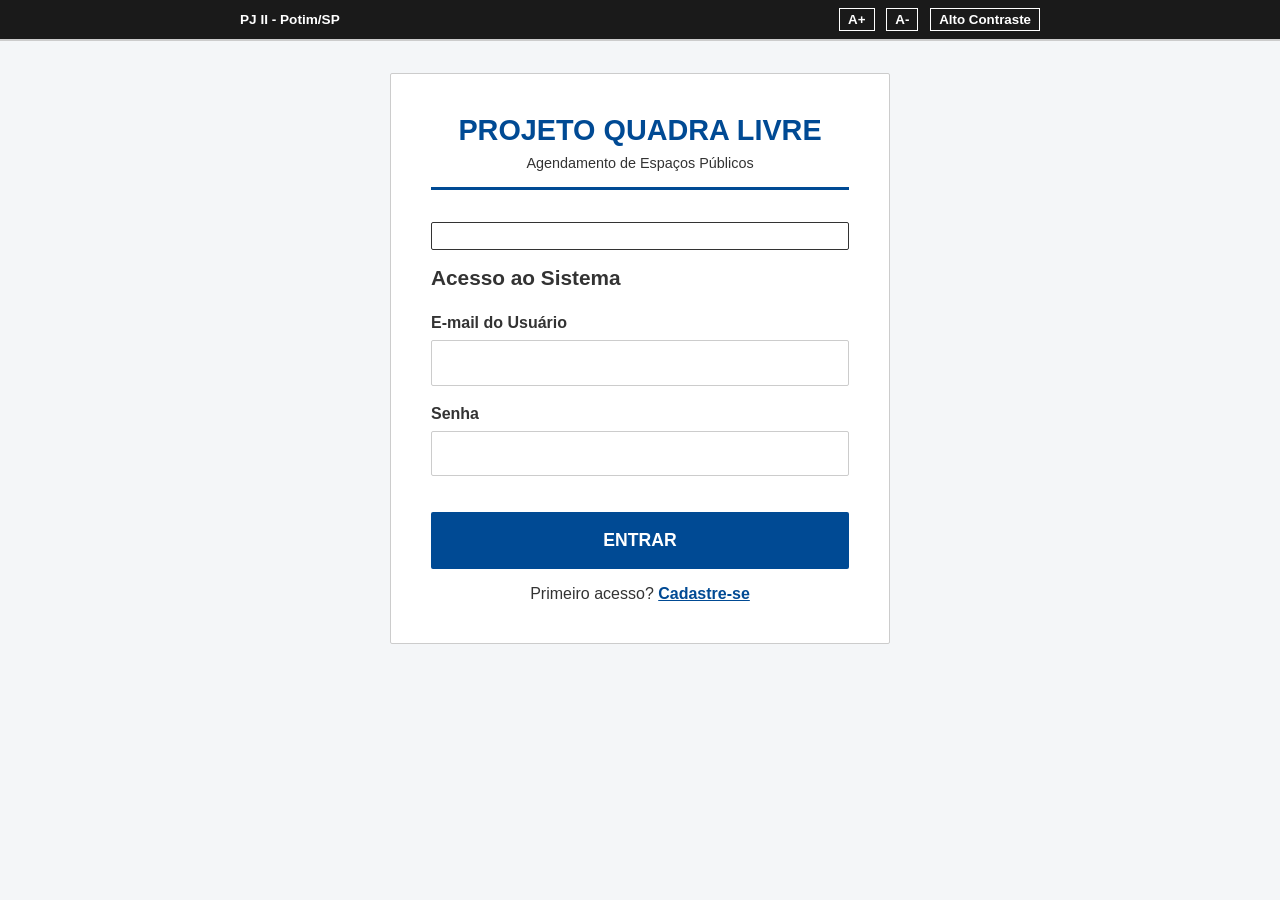
==== frontend/index.html @ debc7e70 "ajuste de textos para apresentação do Projeto Integrador" ====
<!DOCTYPE html>
<html lang="pt-BR">
<head>
    <meta charset="UTF-8">
    <meta name="viewport" content="width=device-width, initial-scale=1.0">
    <title>Portal do Cidadão - QuadraLivre Potim</title>
    <link rel="stylesheet" href="style.css">
</head>
<body>
    
    <!-- BARRA DE ACESSIBILIDADE GOVERNAMENTAL -->
    <div class="barra-acessibilidade">
        <div class="conteudo-acessibilidade">
            <span>PJ II - Potim/SP</span>
            <div class="botoes-acessibilidade">
                <button type="button" id="btn-aumentar-fonte" aria-label="Aumentar tamanho do texto">A+</button>
                <button type="button" id="btn-diminuir-fonte" aria-label="Diminuir tamanho do texto">A-</button>
                <button type="button" id="btn-alto-contraste" aria-label="Ativar Alto Contraste">Alto Contraste</button>
            </div>
        </div>
    </div>

    <main class="container">
        <header>
            <h1>PROJETO QUADRA LIVRE</h1>
            <p>Agendamento de Espaços Públicos</p>
        </header>

        <div id="mensagem-status" aria-live="polite" class="status-escondido"></div>

        <section id="sessao-login">
            <h2>Acesso ao Sistema</h2>
            <form id="form-login">
                <div class="grupo-input">
                    <label for="login-email">E-mail do Usuário</label>
                    <input type="email" id="login-email" name="username" required aria-required="true">
                </div>
                <div class="grupo-input">
                    <label for="login-senha">Senha</label>
                    <input type="password" id="login-senha" name="password" required aria-required="true">
                </div>
                <button type="submit" class="btn-primario">Entrar</button>
            </form>
            <p style="margin-top: 1rem; text-align: center;">Primeiro acesso? <button type="button" id="btn-mostrar-cadastro" class="btn-link">Cadastre-se</button></p>
        </section>

        <section id="sessao-cadastro" class="escondido">
            <h2>Cadastro</h2>
            <form id="form-cadastro">
                <div class="grupo-input">
                    <label for="cadastro-nome">Nome Completo</label>
                    <input type="text" id="cadastro-nome" required aria-required="true">
                </div>
                <div class="grupo-input">
                    <label for="cadastro-email">E-mail</label>
                    <input type="email" id="cadastro-email" required aria-required="true">
                </div>
                <div class="grupo-input">
                    <label for="cadastro-senha">Senha</label>
                    <input type="password" id="cadastro-senha" required aria-required="true">
                </div>
                <button type="submit" class="btn-primario">Registrar</button>
            </form>
            <p style="margin-top: 1rem; text-align: center;"><button type="button" id="btn-mostrar-login" class="btn-link">Voltar ao Login</button></p>
        </section>
    </main>

    <script src="acessibilidade.js"></script>
    <script src="app.js"></script>
</body>
</html>
---- frontend/style.css ----
/* --- VARIÁVEIS INSTITUCIONAIS (Padrão Governo) --- */
:root {
    --bg-color: #f4f6f8;
    --text-color: #333333;
    --primary-color: #004a94;
    --primary-hover: #003366;
    --input-bg: #ffffff;
    --border-color: #cccccc;
    --error-color: #d32f2f;
    
    /* Cores da barra de acessibilidade */
    --barra-bg: #1a1a1a;
    --barra-text: #ffffff;
}

/* --- CLASSE DE ALTO CONTRASTE (Ativada via JS) --- */
body.alto-contraste {
    --bg-color: #000000;
    --text-color: #ffff00;
    --primary-color: #ffff00;
    --primary-hover: #ffffff;
    --input-bg: #000000;
    --border-color: #ffff00;
    --barra-bg: #000000;
    --barra-text: #ffff00;
}

/* --- RESET BÁSICO --- */
* {
    margin: 0;
    padding: 0;
    box-sizing: border-box;
    font-family: Arial, Helvetica, sans-serif;
}

body {
    background-color: var(--bg-color);
    color: var(--text-color);
    min-height: 100vh;
    display: flex;
    flex-direction: column;
    align-items: center;
}

/* --- BARRA DE ACESSIBILIDADE SUPERIOR --- */
.barra-acessibilidade {
    width: 100%;
    background-color: var(--barra-bg);
    color: var(--barra-text);
    padding: 0.5rem 1rem;
    display: flex;
    justify-content: center;
    border-bottom: 2px solid var(--border-color);
}

.conteudo-acessibilidade {
    width: 100%;
    max-width: 800px;
    display: flex;
    justify-content: space-between;
    align-items: center;
    font-size: 0.85rem;
    font-weight: bold;
}

.botoes-acessibilidade button {
    background: none;
    border: 1px solid var(--barra-text);
    color: var(--barra-text);
    padding: 0.2rem 0.5rem;
    margin-left: 0.5rem;
    cursor: pointer;
    font-weight: bold;
}

.botoes-acessibilidade button:hover, .botoes-acessibilidade button:focus {
    background-color: var(--barra-text);
    color: var(--barra-bg);
    outline: 2px solid var(--primary-color);
}

/* --- ESTRUTURA INSTITUCIONAL --- */
.container {
    background-color: var(--input-bg);
    padding: 2.5rem;
    border: 1px solid var(--border-color);
    border-radius: 2px;
    width: 100%;
    max-width: 500px;
    margin-top: 2rem;
    margin-bottom: 2rem;
}

header {
    text-align: center;
    margin-bottom: 2rem;
    padding-bottom: 1rem;
    border-bottom: 3px solid var(--primary-color);
}

header h1 {
    color: var(--primary-color);
    font-size: 1.8rem;
    text-transform: uppercase;
}

header p {
    font-size: 0.9rem;
    color: var(--text-color);
    margin-top: 0.5rem;
}

h2 {
    margin-bottom: 1.5rem;
    font-size: 1.3rem;
    color: var(--text-color);
}

/* --- FORMULÁRIOS --- */
.grupo-input {
    margin-bottom: 1.2rem;
}

.linha-dupla {
    display: flex;
    gap: 1rem;
}
.metade {
    flex: 1;
}

label {
    display: block;
    margin-bottom: 0.5rem;
    font-weight: bold;
}

input, select {
    width: 100%;
    padding: 0.8rem;
    border: 1px solid var(--border-color);
    border-radius: 2px;
    background-color: var(--input-bg);
    color: var(--text-color);
    font-size: 1rem;
}

input:focus, select:focus {
    outline: 3px solid var(--primary-color);
    border-color: var(--primary-color);
}

.btn-primario {
    width: 100%;
    padding: 1rem;
    background-color: var(--primary-color);
    color: #ffffff;
    border: 2px solid var(--primary-color);
    border-radius: 2px;
    font-size: 1.1rem;
    font-weight: bold;
    cursor: pointer;
    margin-top: 1rem;
    text-transform: uppercase;
}

.btn-primario:hover, .btn-primario:focus {
    background-color: var(--primary-hover);
}

body.alto-contraste .btn-primario {
    color: #000000;
}

.btn-link {
    background: none;
    border: none;
    color: var(--primary-color);
    text-decoration: underline;
    cursor: pointer;
    font-size: 1rem;
    font-weight: bold;
}

/* --- UTILITÁRIOS --- */
.escondido { display: none; }

#mensagem-status {
    margin-bottom: 1rem;
    padding: 0.8rem;
    border-radius: 2px;
    text-align: center;
    font-weight: bold;
    border: 1px solid;
}

.msg-erro {
    background-color: #ffebee;
    color: var(--error-color);
    border-color: var(--error-color);
}

.msg-sucesso {
    background-color: #e8f5e9;
    color: #2e7d32;
    border-color: #2e7d32;
}

body.alto-contraste .msg-erro, body.alto-contraste .msg-sucesso {
    background-color: #000000;
    color: #ffff00;
    border-color: #ffff00;
}

/* --- GRID DE QUADRAS COM IMAGEM (NOVO) --- */
.grid-quadras {
    display: grid;
    grid-template-columns: repeat(auto-fill, minmax(220px, 1fr));
    gap: 1.5rem;
    margin-top: 1rem;
}

.card-quadra {
    background-color: var(--input-bg);
    border: 1px solid var(--border-color);
    border-radius: 4px;
    overflow: hidden;
    display: flex;
    flex-direction: column;
}

.card-quadra img {
    width: 100%;
    height: 150px;
    object-fit: cover;
    border-bottom: 1px solid var(--border-color);
}

.card-quadra .info-quadra {
    padding: 1rem;
}

.card-quadra h3 {
    font-size: 1.1rem;
    color: var(--primary-color);
    margin-bottom: 0.5rem;
}

.card-quadra p {
    font-size: 0.9rem;
    margin-bottom: 0.3rem;
}

body.alto-contraste .card-quadra img {
    filter: grayscale(100%) contrast(120%);
}
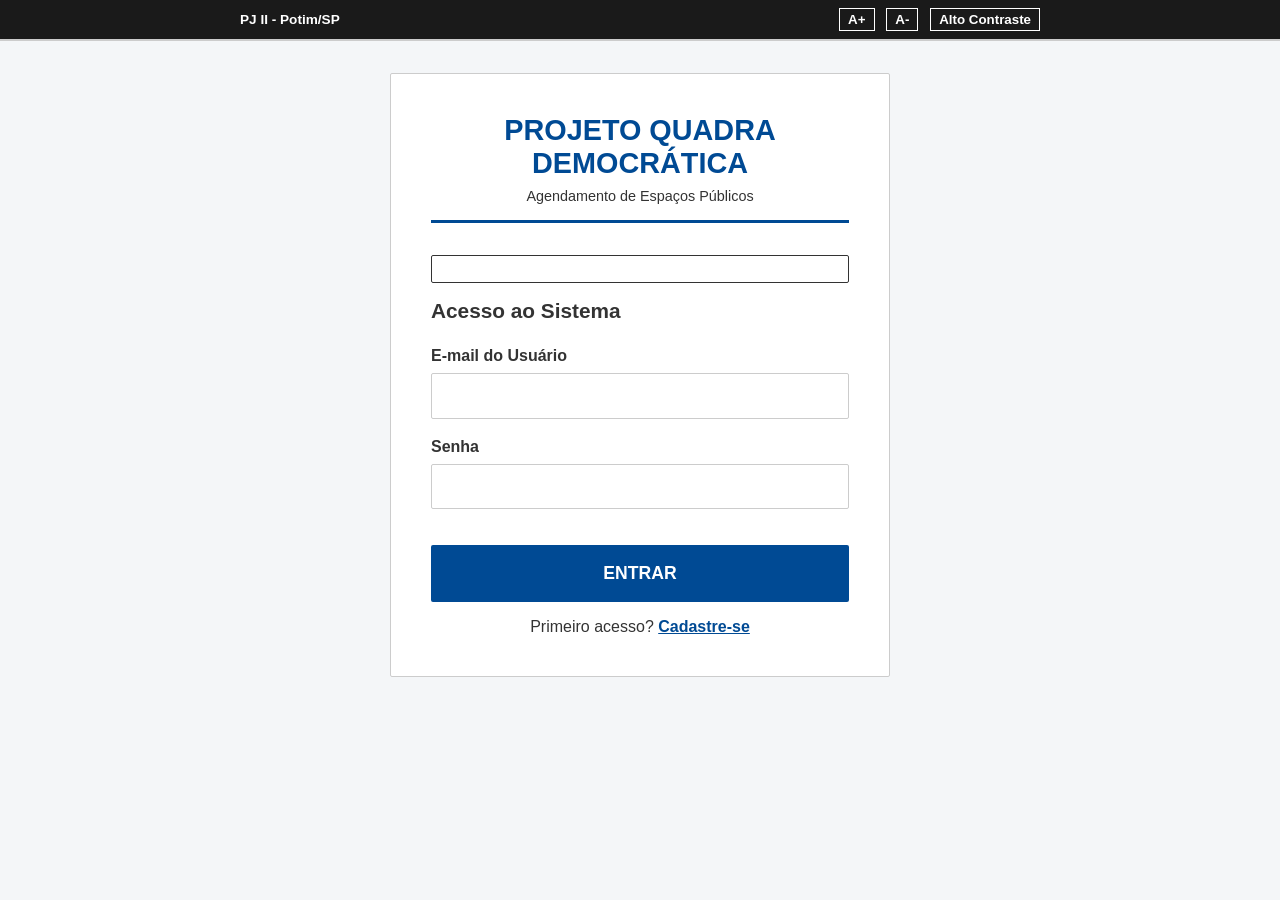
==== commit 3c1617f0: "Mudança dos nomes" ====
--- a/frontend/index.html
+++ b/frontend/index.html
@@ -3,7 +3,7 @@
 <head>
     <meta charset="UTF-8">
     <meta name="viewport" content="width=device-width, initial-scale=1.0">
-    <title>Portal do Cidadão - QuadraLivre Potim</title>
+    <title>Portal do Cidadão - Quadra Democrática Potim</title>
     <link rel="stylesheet" href="style.css">
 </head>
 <body>
@@ -22,7 +22,7 @@
 
     <main class="container">
         <header>
-            <h1>PROJETO QUADRA LIVRE</h1>
+            <h1>PROJETO QUADRA DEMOCRÁTICA</h1>
             <p>Agendamento de Espaços Públicos</p>
         </header>
 
--- a/frontend/style.css
+++ b/frontend/style.css
@@ -1,4 +1,3 @@
-/* --- VARIÁVEIS INSTITUCIONAIS (Padrão Governo) --- */
 :root {
     --bg-color: #f4f6f8;
     --text-color: #333333;
@@ -13,7 +12,6 @@
     --barra-text: #ffffff;
 }
 
-/* --- CLASSE DE ALTO CONTRASTE (Ativada via JS) --- */
 body.alto-contraste {
     --bg-color: #000000;
     --text-color: #ffff00;
@@ -25,7 +23,6 @@
     --barra-text: #ffff00;
 }
 
-/* --- RESET BÁSICO --- */
 * {
     margin: 0;
     padding: 0;
@@ -253,4 +250,29 @@
 
 body.alto-contraste .card-quadra img {
     filter: grayscale(100%) contrast(120%);
+}
+
+/* ========================================== */
+/* CONFIGURAÇÕES DE IMPRESSÃO (TICKET)        */
+/* ========================================== */
+@media print {
+    /* Esconde explicitamente o conteúdo do site sem usar seletores complexos */
+    .barra-acessibilidade,
+    .container {
+        display: none !important;
+    }
+    
+    /* Garante que o ticket ocupa a folha A4 e remove margens da web */
+    #mensagem-status {
+        display: block !important;
+        width: 100% !important;
+        margin: 0 !important;
+        padding: 0 !important;
+        border: none !important;
+    }
+
+    /* Oculta o botão de imprimir no papel (não gasta tinta à toa) */
+    #mensagem-status button {
+        display: none !important;
+    }
 }
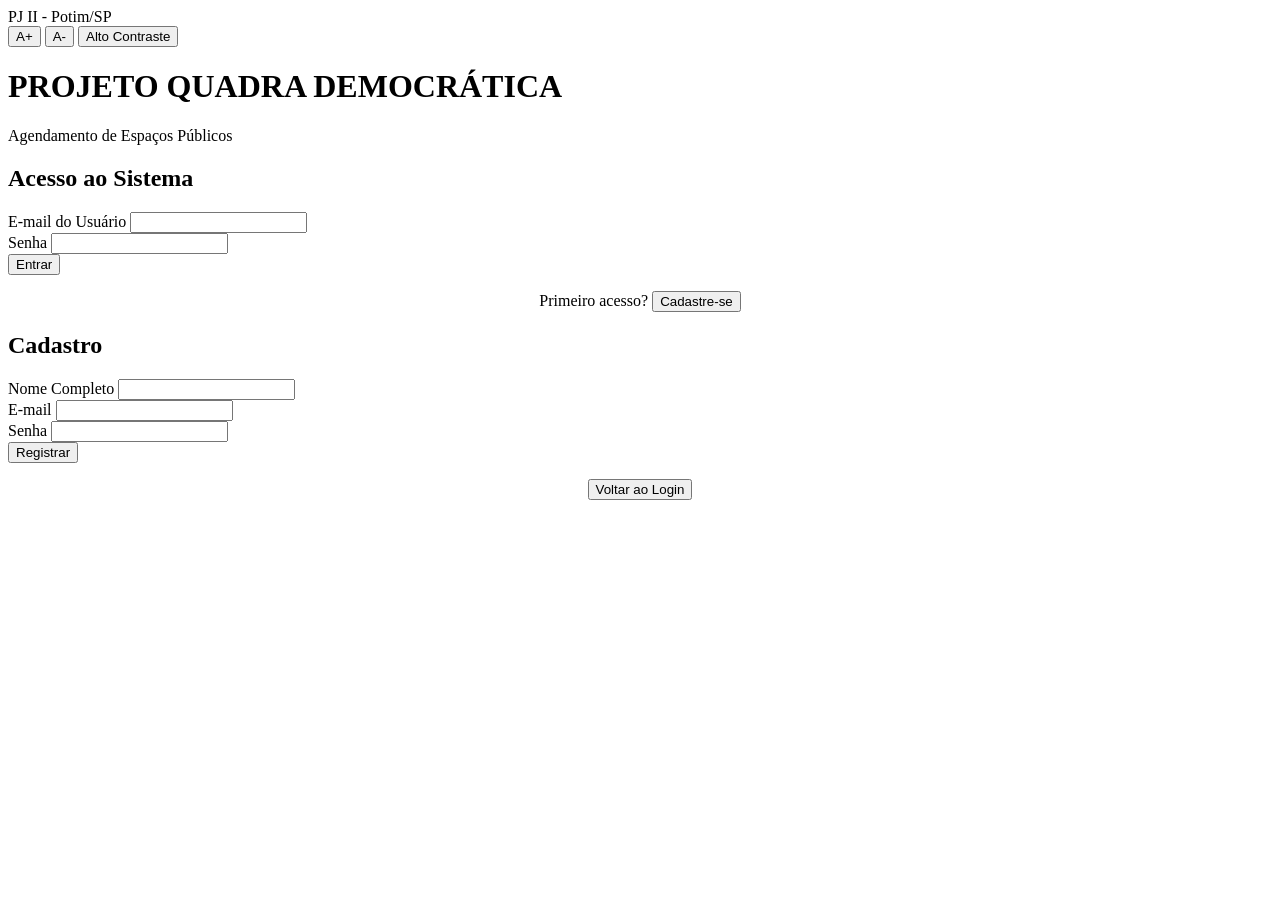
==== commit ff41e564: "Prepara aplicação unificada segura e implantação com PostgreSQL no Render" ====
--- a/frontend/index.html
+++ b/frontend/index.html
@@ -4,7 +4,7 @@
     <meta charset="UTF-8">
     <meta name="viewport" content="width=device-width, initial-scale=1.0">
     <title>Portal do Cidadão - Quadra Democrática Potim</title>
-    <link rel="stylesheet" href="style.css">
+    <link rel="stylesheet" href="/assets/style.css">
 </head>
 <body>
     
@@ -65,7 +65,7 @@
         </section>
     </main>
 
-    <script src="acessibilidade.js"></script>
-    <script src="app.js"></script>
+    <script src="/assets/acessibilidade.js"></script>
+    <script src="/assets/app.js"></script>
 </body>
 </html>
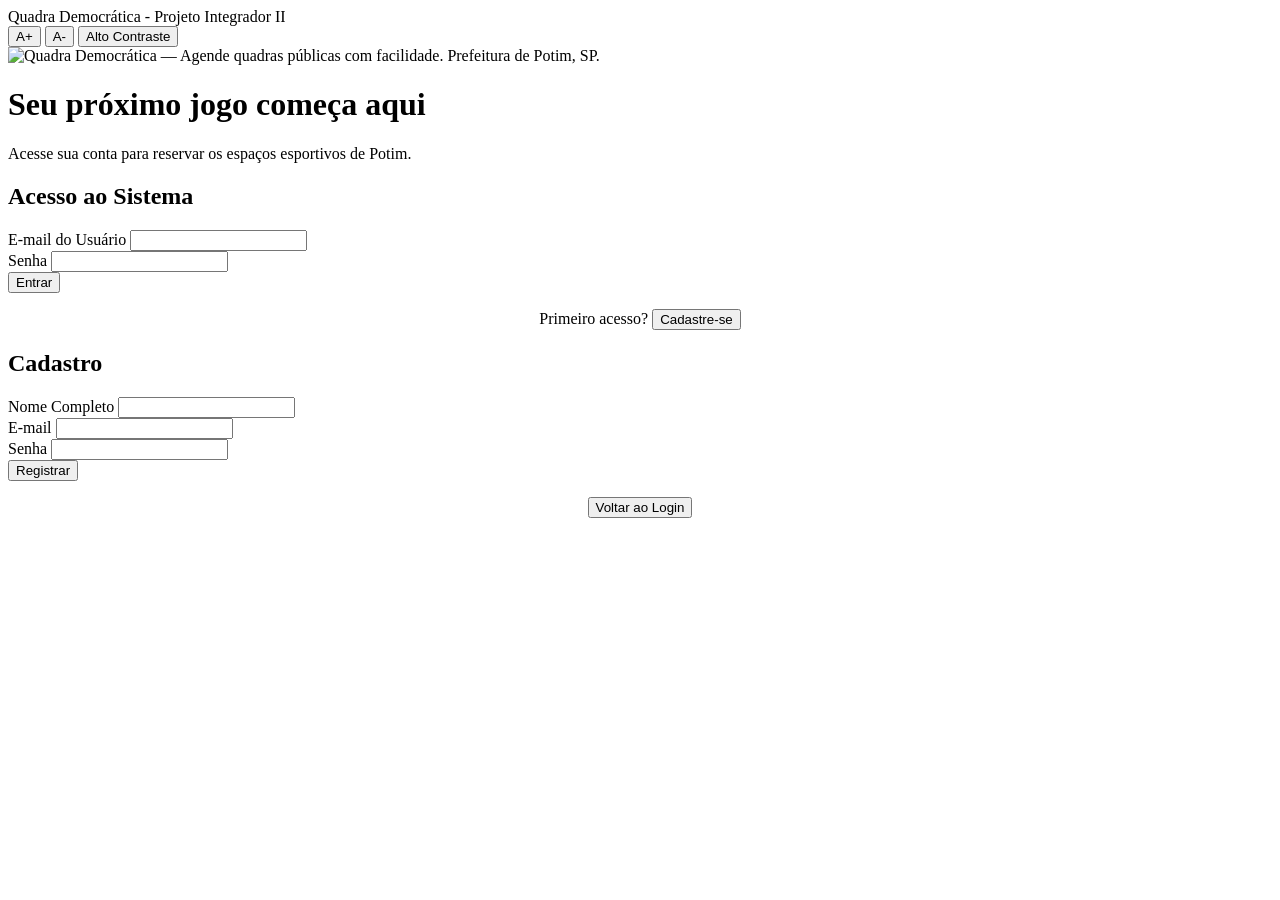
==== commit 9029ad78: "Padroniza login e cadastro com a identidade visual municipal" ====
--- a/frontend/index.html
+++ b/frontend/index.html
@@ -6,12 +6,12 @@
     <title>Portal do Cidadão - Quadra Democrática Potim</title>
     <link rel="stylesheet" href="/assets/style.css">
 </head>
-<body>
+<body class="painel-municipal pagina-acesso">
     
     <!-- BARRA DE ACESSIBILIDADE GOVERNAMENTAL -->
     <div class="barra-acessibilidade">
         <div class="conteudo-acessibilidade">
-            <span>PJ II - Potim/SP</span>
+            <span>Quadra Democrática - Projeto Integrador II</span>
             <div class="botoes-acessibilidade">
                 <button type="button" id="btn-aumentar-fonte" aria-label="Aumentar tamanho do texto">A+</button>
                 <button type="button" id="btn-diminuir-fonte" aria-label="Diminuir tamanho do texto">A-</button>
@@ -20,10 +20,14 @@
         </div>
     </div>
 
-    <main class="container">
+    <main class="acesso-container">
+        <div class="banner-municipal">
+            <img src="/assets/branding/banner-potim.png" width="2804" height="561" alt="Quadra Democrática — Agende quadras públicas com facilidade. Prefeitura de Potim, SP." fetchpriority="high">
+        </div>
+        <div class="acesso-cartao">
         <header>
-            <h1>PROJETO QUADRA DEMOCRÁTICA</h1>
-            <p>Agendamento de Espaços Públicos</p>
+            <h1>Seu próximo jogo começa aqui</h1>
+            <p>Acesse sua conta para reservar os espaços esportivos de Potim.</p>
         </header>
 
         <div id="mensagem-status" aria-live="polite" class="status-escondido"></div>
@@ -33,11 +37,11 @@
             <form id="form-login">
                 <div class="grupo-input">
                     <label for="login-email">E-mail do Usuário</label>
-                    <input type="email" id="login-email" name="username" required aria-required="true">
+                    <input type="email" id="login-email" name="username" autocomplete="username" required aria-required="true">
                 </div>
                 <div class="grupo-input">
                     <label for="login-senha">Senha</label>
-                    <input type="password" id="login-senha" name="password" required aria-required="true">
+                    <input type="password" id="login-senha" name="password" autocomplete="current-password" required aria-required="true">
                 </div>
                 <button type="submit" class="btn-primario">Entrar</button>
             </form>
@@ -49,20 +53,21 @@
             <form id="form-cadastro">
                 <div class="grupo-input">
                     <label for="cadastro-nome">Nome Completo</label>
-                    <input type="text" id="cadastro-nome" required aria-required="true">
+                    <input type="text" id="cadastro-nome" autocomplete="name" required aria-required="true">
                 </div>
                 <div class="grupo-input">
                     <label for="cadastro-email">E-mail</label>
-                    <input type="email" id="cadastro-email" required aria-required="true">
+                    <input type="email" id="cadastro-email" autocomplete="email" required aria-required="true">
                 </div>
                 <div class="grupo-input">
                     <label for="cadastro-senha">Senha</label>
-                    <input type="password" id="cadastro-senha" required aria-required="true">
+                    <input type="password" id="cadastro-senha" autocomplete="new-password" required aria-required="true">
                 </div>
                 <button type="submit" class="btn-primario">Registrar</button>
             </form>
             <p style="margin-top: 1rem; text-align: center;"><button type="button" id="btn-mostrar-login" class="btn-link">Voltar ao Login</button></p>
         </section>
+        </div>
     </main>
 
     <script src="/assets/acessibilidade.js"></script>
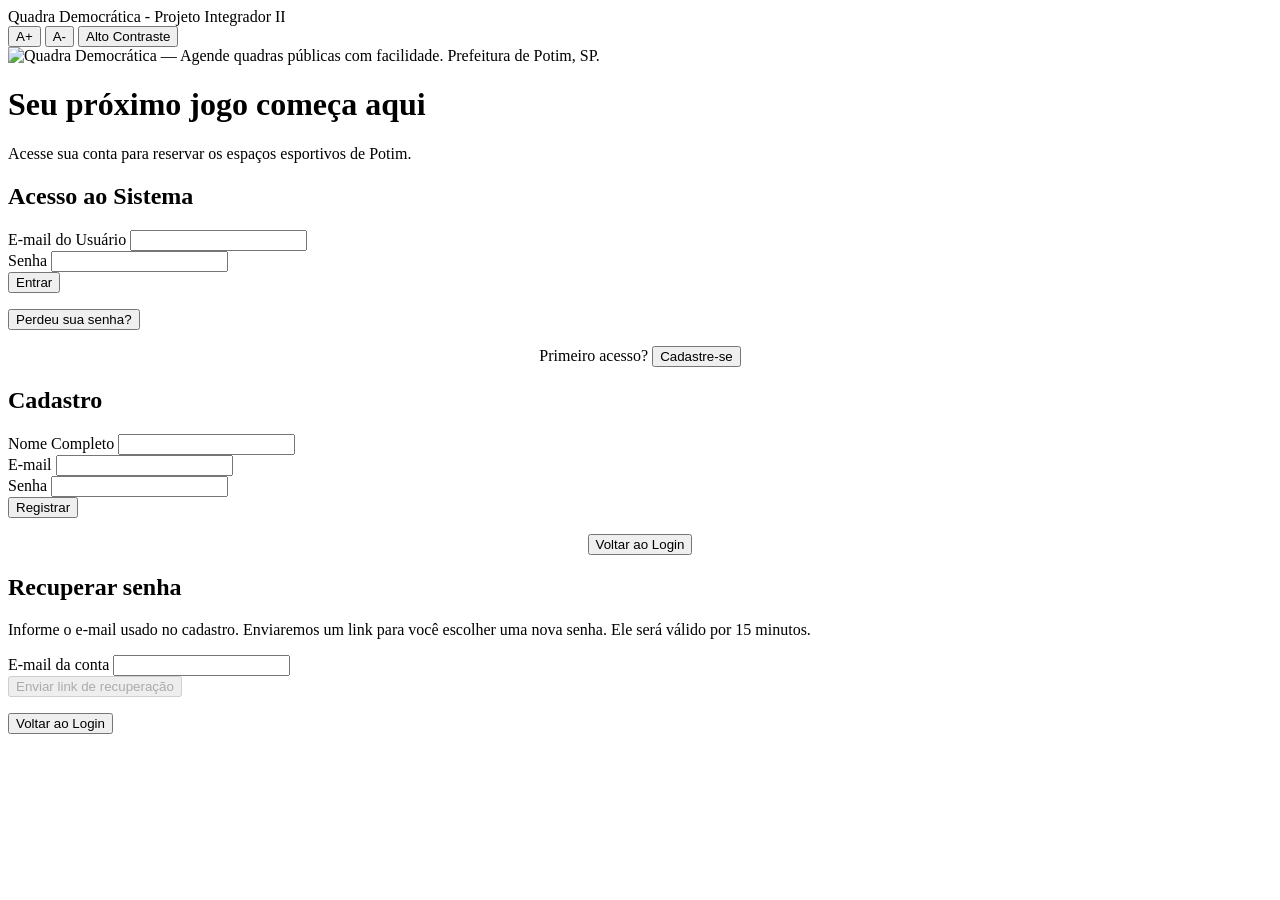
==== commit 747b6835: "Adiciona recuperação segura de senha com ativação condicionada à configuração de e-mail" ====
--- a/frontend/index.html
+++ b/frontend/index.html
@@ -45,6 +45,7 @@
                 </div>
                 <button type="submit" class="btn-primario">Entrar</button>
             </form>
+            <p class="link-recuperacao"><button type="button" id="btn-recuperar-senha" class="btn-link">Perdeu sua senha?</button></p>
             <p style="margin-top: 1rem; text-align: center;">Primeiro acesso? <button type="button" id="btn-mostrar-cadastro" class="btn-link">Cadastre-se</button></p>
         </section>
 
@@ -67,6 +68,20 @@
             </form>
             <p style="margin-top: 1rem; text-align: center;"><button type="button" id="btn-mostrar-login" class="btn-link">Voltar ao Login</button></p>
         </section>
+
+        <section id="sessao-recuperacao" class="escondido">
+            <h2>Recuperar senha</h2>
+            <p class="ajuda-recuperacao">Informe o e-mail usado no cadastro. Enviaremos um link para você escolher uma nova senha. Ele será válido por 15 minutos.</p>
+            <p id="aviso-recuperacao" role="status" class="aviso-recuperacao escondido"></p>
+            <form id="form-recuperacao">
+                <div class="grupo-input">
+                    <label for="recuperacao-email">E-mail da conta</label>
+                    <input type="email" id="recuperacao-email" autocomplete="email" required>
+                </div>
+                <button type="submit" id="btn-enviar-recuperacao" class="btn-primario" disabled>Enviar link de recuperação</button>
+            </form>
+            <p class="link-recuperacao"><button type="button" id="btn-voltar-recuperacao" class="btn-link">Voltar ao Login</button></p>
+        </section>
         </div>
     </main>
 
